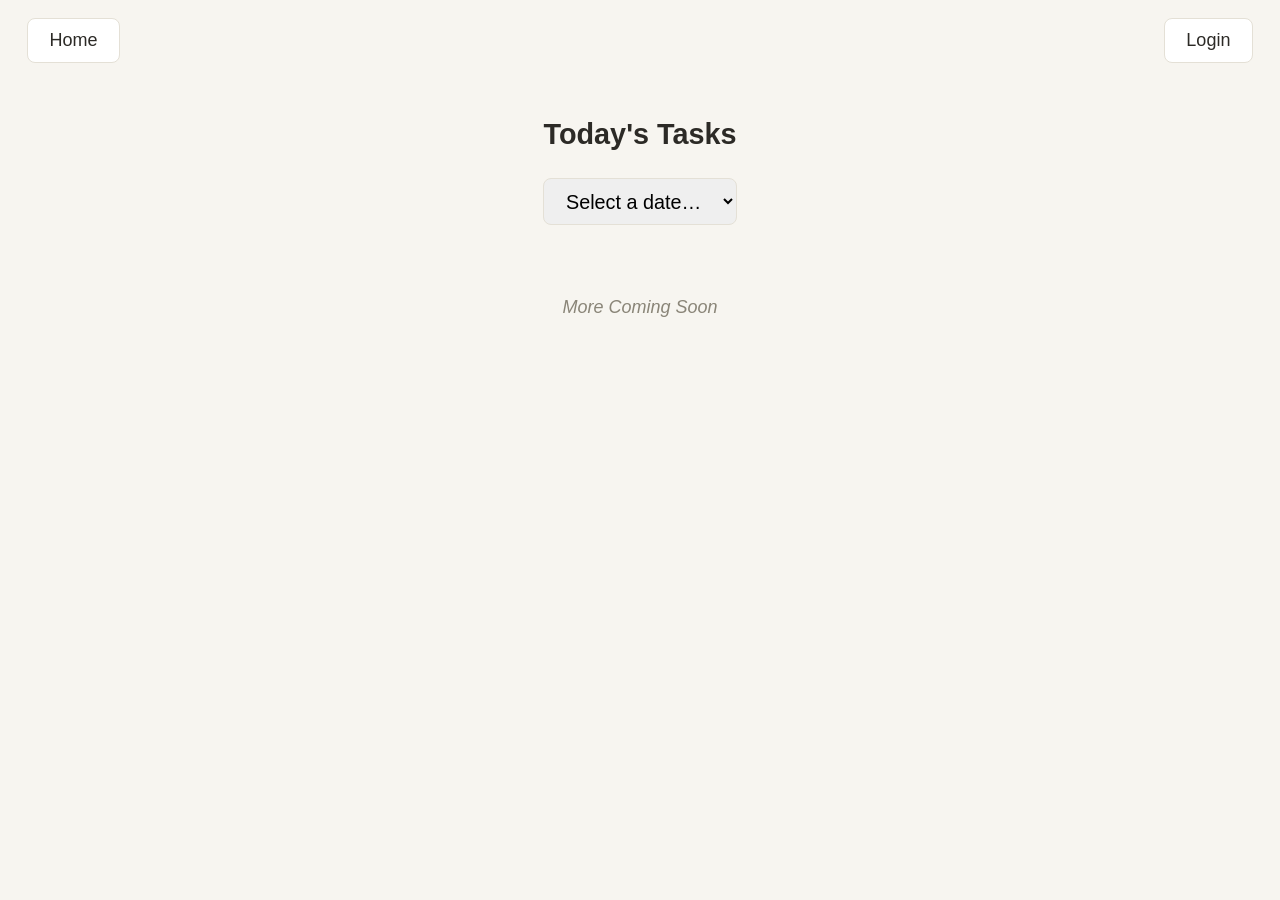
==== frontend/index.html @ abc5566e "Initial commit: Family Task Tracker (FastAPI + SQLite backend, vanilla JS frontend, Docker/Caddy pac" ====
<!DOCTYPE html>
<html lang="en">
<head>
<meta charset="UTF-8">
<meta name="viewport" content="width=device-width, initial-scale=1.0">
<title>Family Task Tracker</title>
<link rel="icon" href="icons/icon-checkmark.svg" type="image/svg+xml">
<link rel="alternate icon" href="icons/favicon.ico">
<link rel="apple-touch-icon" href="icons/apple-touch-icon.png">
<link rel="stylesheet" href="css/style.css">
</head>
<body>
  <div class="topbar">
    <button id="home-btn">Home</button>
    <a class="button" href="login.html">Login</a>
  </div>

  <main>
    <h1>Today's Tasks</h1>

    <div class="date-picker">
      <select id="date-select">
        <option value="">Select a date&hellip;</option>
      </select>
    </div>

    <div id="tabs" class="tabs"></div>

    <div id="task-area"></div>

    <p class="footer-note">More Coming Soon</p>
  </main>

  <script src="js/api.js"></script>
  <script src="js/public.js"></script>
</body>
</html>
---- frontend/css/style.css ----
:root {
  --bg: #f7f5f0;
  --card-bg: #ffffff;
  --ink: #2c2a26;
  --muted: #8a8578;
  --accent: #3f7a5c;
  --accent-dark: #2f5e46;
  --danger: #b5473a;
  --border: #e4e0d6;
  font-size: 18px;
}

* { box-sizing: border-box; }

body {
  margin: 0;
  font-family: -apple-system, BlinkMacSystemFont, "Segoe UI", Roboto, sans-serif;
  background: var(--bg);
  color: var(--ink);
  min-height: 100vh;
}

.topbar {
  display: flex;
  justify-content: space-between;
  align-items: center;
  padding: 1rem 1.5rem;
}

.topbar button, .topbar a.button {
  font-size: 1rem;
  padding: 0.6rem 1.2rem;
  border-radius: 8px;
  border: 1px solid var(--border);
  background: var(--card-bg);
  color: var(--ink);
  text-decoration: none;
  cursor: pointer;
}

.topbar a.button:hover, .topbar button:hover { background: var(--border); }

main {
  max-width: 900px;
  margin: 0 auto;
  padding: 1rem 1.5rem 4rem;
}

h1 { text-align: center; font-size: 1.6rem; margin-bottom: 1.5rem; }

.date-picker {
  display: flex;
  justify-content: center;
  margin-bottom: 2rem;
}

select, input, button.primary {
  font-size: 1.1rem;
  padding: 0.6rem 1rem;
  border-radius: 8px;
  border: 1px solid var(--border);
}

button.primary {
  background: var(--accent);
  color: white;
  border: none;
  cursor: pointer;
}

button.primary:hover { background: var(--accent-dark); }

.tabs {
  display: flex;
  gap: 0.5rem;
  flex-wrap: wrap;
  justify-content: center;
  margin-bottom: 1.5rem;
}

.tab {
  padding: 0.6rem 1.4rem;
  border-radius: 999px;
  border: 1px solid var(--border);
  background: var(--card-bg);
  cursor: pointer;
  font-weight: 600;
}

.tab.active {
  background: var(--accent);
  color: white;
  border-color: var(--accent);
}

.task-card {
  background: var(--card-bg);
  border: 1px solid var(--border);
  border-radius: 12px;
  padding: 1.5rem;
}

.task-row {
  display: flex;
  align-items: center;
  gap: 0.9rem;
  padding: 0.8rem 0.3rem;
  border-bottom: 1px solid var(--border);
  font-size: 1.2rem;
}

.task-row:last-child { border-bottom: none; }

.task-row input[type="checkbox"] {
  width: 1.6rem;
  height: 1.6rem;
  cursor: pointer;
  flex-shrink: 0;
}

.task-text { cursor: pointer; }

.task-row.checked .task-text {
  color: var(--muted);
  text-decoration: line-through;
}

.footer-note {
  text-align: center;
  color: var(--muted);
  margin-top: 2rem;
  font-style: italic;
}

.empty-state {
  text-align: center;
  color: var(--muted);
  padding: 2rem;
}

/* Login / dashboard */
.card {
  background: var(--card-bg);
  border: 1px solid var(--border);
  border-radius: 12px;
  padding: 2rem;
  max-width: 420px;
  margin: 3rem auto;
}

.card h2 { margin-top: 0; }

.field { margin-bottom: 1.1rem; display: flex; flex-direction: column; gap: 0.4rem; }
.field label { font-size: 0.95rem; color: var(--muted); }

.error-text { color: var(--danger); margin-top: 0.5rem; }

.section {
  background: var(--card-bg);
  border: 1px solid var(--border);
  border-radius: 12px;
  padding: 1.5rem;
  margin-bottom: 1.5rem;
}

.section h2 { margin-top: 0; font-size: 1.25rem; }

table { width: 100%; border-collapse: collapse; font-size: 0.95rem; }
th, td { text-align: left; padding: 0.5rem; border-bottom: 1px solid var(--border); }
th { color: var(--muted); font-weight: 600; }

.row-actions { display: flex; gap: 0.4rem; }
.row-actions button { font-size: 0.85rem; padding: 0.3rem 0.6rem; cursor: pointer; border-radius: 6px; border: 1px solid var(--border); background: var(--bg); }
.row-actions button.danger { color: var(--danger); border-color: var(--danger); }

.inline-form { display: flex; gap: 0.5rem; flex-wrap: wrap; align-items: center; margin-top: 0.8rem; }
.inline-form input, .inline-form select { flex: 1; min-width: 120px; }

.tag { display: inline-block; padding: 0.15rem 0.5rem; border-radius: 999px; background: var(--border); font-size: 0.8rem; }
.tag.admin { background: #e7d9c9; }
.tag.manager { background: #d9e7df; }
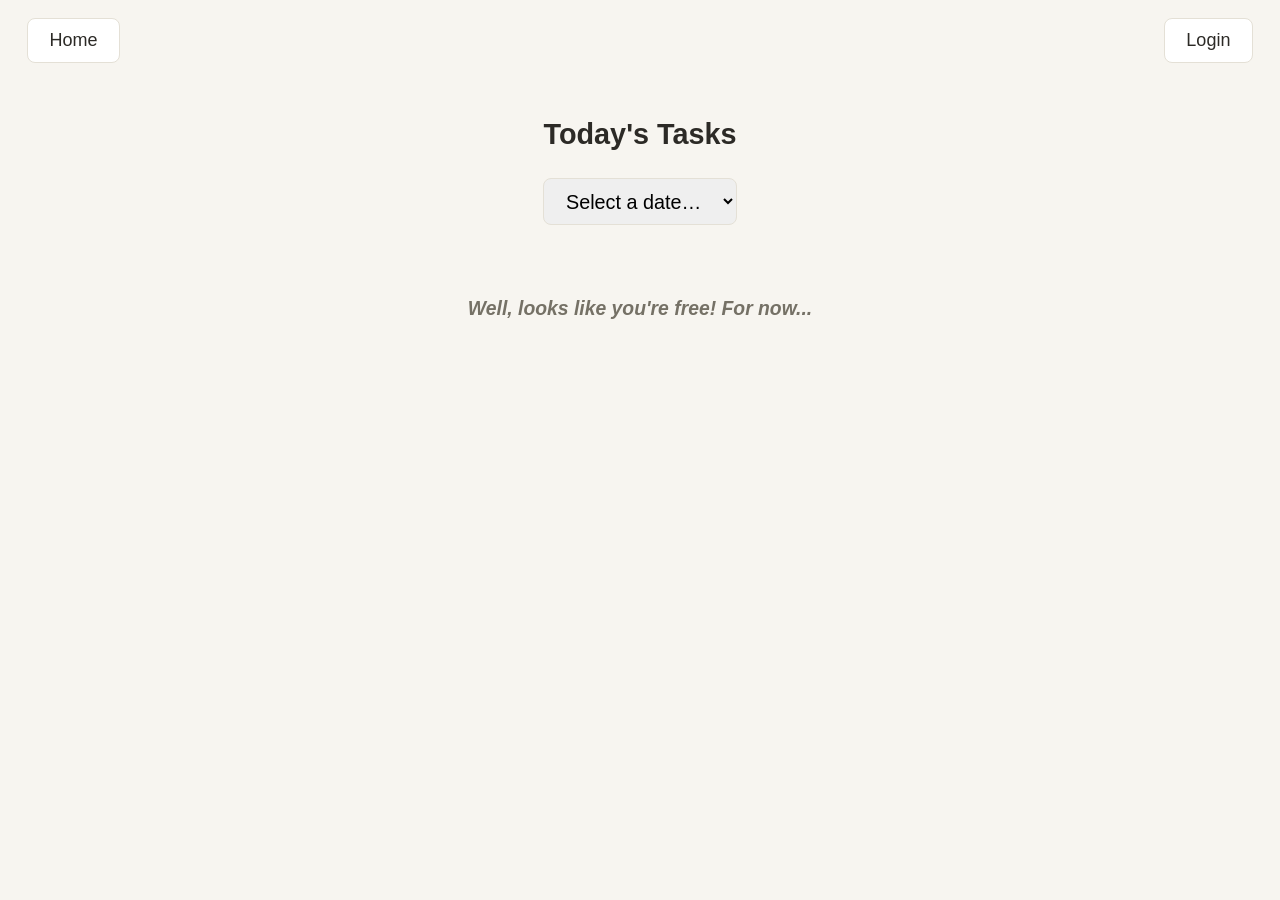
==== commit bbf11fb4: "Kiosk polish: SVG caret icon, dynamic per-list footer message, auto-select today, no-cache headers -" ====
--- a/frontend/index.html
+++ b/frontend/index.html
@@ -28,7 +28,7 @@
 
     <div id="task-area"></div>
 
-    <p class="footer-note">More Coming Soon</p>
+    <p id="footer-note" class="footer-note">Well, looks like you're free! For now...</p>
   </main>
 
   <script src="js/api.js"></script>
--- a/frontend/css/style.css
+++ b/frontend/css/style.css
@@ -105,11 +105,30 @@
   align-items: center;
   gap: 0.9rem;
   padding: 0.8rem 0.3rem;
-  border-bottom: 1px solid var(--border);
   font-size: 1.2rem;
 }
 
-.task-row:last-child { border-bottom: none; }
+/* Groups a top-level task with its subtasks so they drag as one unit when
+   reordering the list; the divider between tasks lives on the group now,
+   not on individual rows (a master + its subtasks share one). */
+.task-group { border-bottom: 1px solid var(--border); }
+.task-group:last-child { border-bottom: none; }
+
+.drag-handle {
+  cursor: grab;
+  color: var(--muted);
+  padding: 0 0.2rem;
+  font-size: 1.1rem;
+  line-height: 1;
+  user-select: none;
+  flex-shrink: 0;
+}
+
+.drag-handle:active { cursor: grabbing; }
+
+.task-group.dragging, .task-row.dragging, .item-row.dragging, .task-builder-item.dragging {
+  opacity: 0.4;
+}
 
 .task-row input[type="checkbox"] {
   width: 1.6rem;
@@ -125,10 +144,30 @@
   text-decoration: line-through;
 }
 
+/* Master tasks (have subtasks): no checkbox, bold, greys out on its own once
+   every subtask is checked -- never clicked directly. */
+.master-text {
+  font-weight: 700;
+  cursor: default;
+}
+
+.task-row:has(.master-text) {
+  padding-left: 0.3rem;
+}
+
+.subtask-row {
+  padding-left: 2.4rem;
+  font-size: 1.05rem;
+}
+
+.subtask-row .task-text { cursor: pointer; }
+
 .footer-note {
   text-align: center;
-  color: var(--muted);
+  color: #757166; /* slightly darker than var(--muted) #8a8578 */
   margin-top: 2rem;
+  font-size: 1.075rem; /* root is 18px/13.5pt -- this is +1pt */
+  font-weight: 600;
   font-style: italic;
 }
 
@@ -179,3 +218,107 @@
 .tag { display: inline-block; padding: 0.15rem 0.5rem; border-radius: 999px; background: var(--border); font-size: 0.8rem; }
 .tag.admin { background: #e7d9c9; }
 .tag.manager { background: #d9e7df; }
+
+/* Task-builder (list creation form) */
+.task-builder-item {
+  border: 1px solid var(--border);
+  border-radius: 8px;
+  padding: 0.7rem;
+  margin-bottom: 0.6rem;
+  background: var(--bg);
+}
+
+.task-builder-item .item-row {
+  display: flex;
+  gap: 0.5rem;
+  align-items: center;
+}
+
+.task-builder-item .item-row input[type="text"] {
+  flex: 1;
+}
+
+.task-builder-subtasks {
+  margin: 0.6rem 0 0 1.8rem;
+  display: flex;
+  flex-direction: column;
+  gap: 0.4rem;
+}
+
+button.small {
+  font-size: 0.85rem;
+  padding: 0.3rem 0.7rem;
+  border-radius: 6px;
+  border: 1px solid var(--border);
+  background: var(--card-bg);
+  cursor: pointer;
+}
+
+button.small.danger { color: var(--danger); border-color: var(--danger); }
+
+#add-task-row-btn {
+  font-size: 0.95rem;
+  padding: 0.5rem 1rem;
+  border-radius: 8px;
+  border: 1px dashed var(--accent);
+  background: transparent;
+  color: var(--accent);
+  cursor: pointer;
+}
+
+/* Collapsible task-list cards (accordion) + nested Audit Trail rollup */
+.list-card-header {
+  display: flex;
+  align-items: center;
+  gap: 0.6rem;
+}
+
+.caret-btn {
+  display: inline-flex;
+  align-items: center;
+  justify-content: center;
+  background: none;
+  border: none;
+  color: var(--muted);
+  cursor: pointer;
+  padding: 0.3rem;
+  flex-shrink: 0;
+  transition: color 0.15s ease;
+}
+
+.caret-btn svg {
+  transform: rotate(0deg);
+  transition: transform 0.15s ease;
+}
+
+.caret-btn.expanded {
+  color: var(--accent);
+}
+
+.caret-btn.expanded svg {
+  transform: rotate(90deg);
+}
+
+.list-card-body {
+  margin-top: 0.9rem;
+  padding-top: 0.9rem;
+  border-top: 1px solid var(--border);
+}
+
+.audit-toggle-row {
+  display: flex;
+  align-items: center;
+  gap: 0.4rem;
+  margin-top: 1.2rem;
+  cursor: pointer;
+  user-select: none;
+}
+
+.audit-toggle-label {
+  font-weight: 600;
+}
+
+.audit-trail {
+  margin-top: 0.6rem;
+  margin-left: 1.9rem;
+}
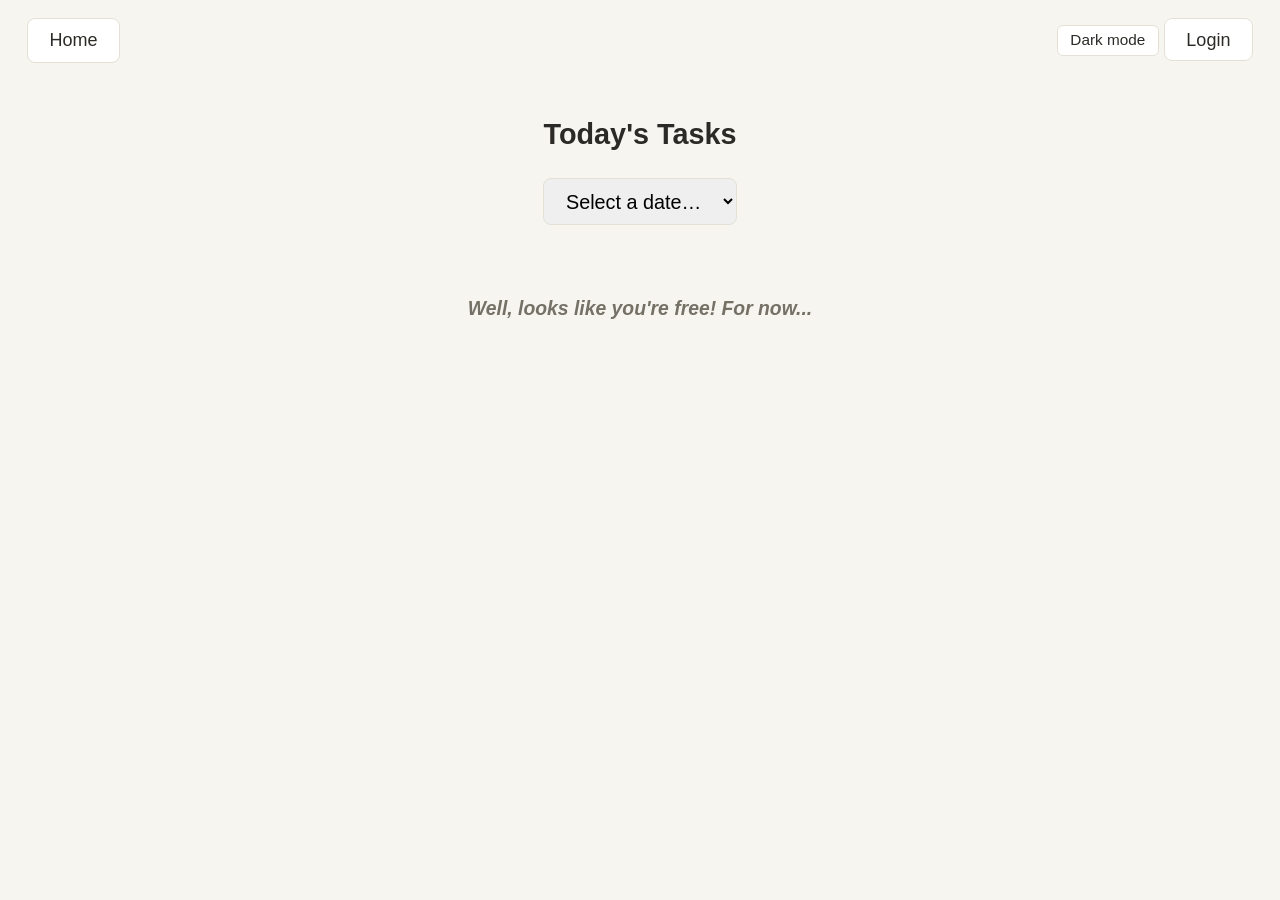
==== commit f2357d4d: "Add dark mode toggle Adds a dark/light theme toggle across all pages (index, login, dashboard): - CS" ====
--- a/frontend/index.html
+++ b/frontend/index.html
@@ -2,6 +2,7 @@
 <html lang="en">
 <head>
 <meta charset="UTF-8">
+<script>(function(){if(localStorage.getItem("theme")==="dark")document.documentElement.setAttribute("data-theme","dark");})();</script>
 <meta name="viewport" content="width=device-width, initial-scale=1.0">
 <title>Family Task Tracker</title>
 <link rel="icon" href="icons/icon-checkmark.svg" type="image/svg+xml">
@@ -12,7 +13,10 @@
 <body>
   <div class="topbar">
     <button id="home-btn">Home</button>
-    <a class="button" href="login.html">Login</a>
+    <div>
+      <button id="theme-toggle-btn" class="small"></button>
+      <a class="button" href="login.html">Login</a>
+    </div>
   </div>
 
   <main>
@@ -32,6 +36,7 @@
   </main>
 
   <script src="js/api.js"></script>
+  <script src="js/theme.js"></script>
   <script src="js/public.js"></script>
 </body>
 </html>
--- a/frontend/css/style.css
+++ b/frontend/css/style.css
@@ -10,6 +10,23 @@
   font-size: 18px;
 }
 
+/* Dark mode -- toggled via js/theme.js, which sets/removes this attribute
+   on <html> and persists the choice in localStorage. Every rule in this
+   file already reads colors through these custom properties, so redefining
+   them here is enough to reskin the whole app; the only exceptions are a
+   handful of hardcoded colors below (footer-note, role tags) that get
+   their own dark-mode overrides further down. */
+[data-theme="dark"] {
+  --bg: #1c1c1e;
+  --card-bg: #2a2a2d;
+  --ink: #f0f0f0;
+  --muted: #a8a8ac;
+  --accent: #2f5fa8;
+  --accent-dark: #1f4470;
+  --danger: #e0665a;
+  --border: #3d3d40;
+}
+
 * { box-sizing: border-box; }
 
 body {
@@ -18,6 +35,7 @@
   background: var(--bg);
   color: var(--ink);
   min-height: 100vh;
+  transition: background-color 0.15s ease, color 0.15s ease;
 }
 
 .topbar {
@@ -171,6 +189,12 @@
   font-style: italic;
 }
 
+[data-theme="dark"] .footer-note {
+  color: #c9c2ae; /* same warm hue family as light mode's footer-note, but
+                      lighter (more prominent) than dark mode's --muted,
+                      mirroring the light-mode "darker than --muted" relationship */
+}
+
 .empty-state {
   text-align: center;
   color: var(--muted);
@@ -216,8 +240,11 @@
 .inline-form input, .inline-form select { flex: 1; min-width: 120px; }
 
 .tag { display: inline-block; padding: 0.15rem 0.5rem; border-radius: 999px; background: var(--border); font-size: 0.8rem; }
-.tag.admin { background: #e7d9c9; }
-.tag.manager { background: #d9e7df; }
+.tag.admin { background: #e7d9c9; color: #2c2a26; }
+.tag.manager { background: #d9e7df; color: #2c2a26; }
+
+[data-theme="dark"] .tag.admin { background: #5c4a30; color: #f0f0f0; }
+[data-theme="dark"] .tag.manager { background: #2d4a3a; color: #f0f0f0; }
 
 /* Task-builder (list creation form) */
 .task-builder-item {
